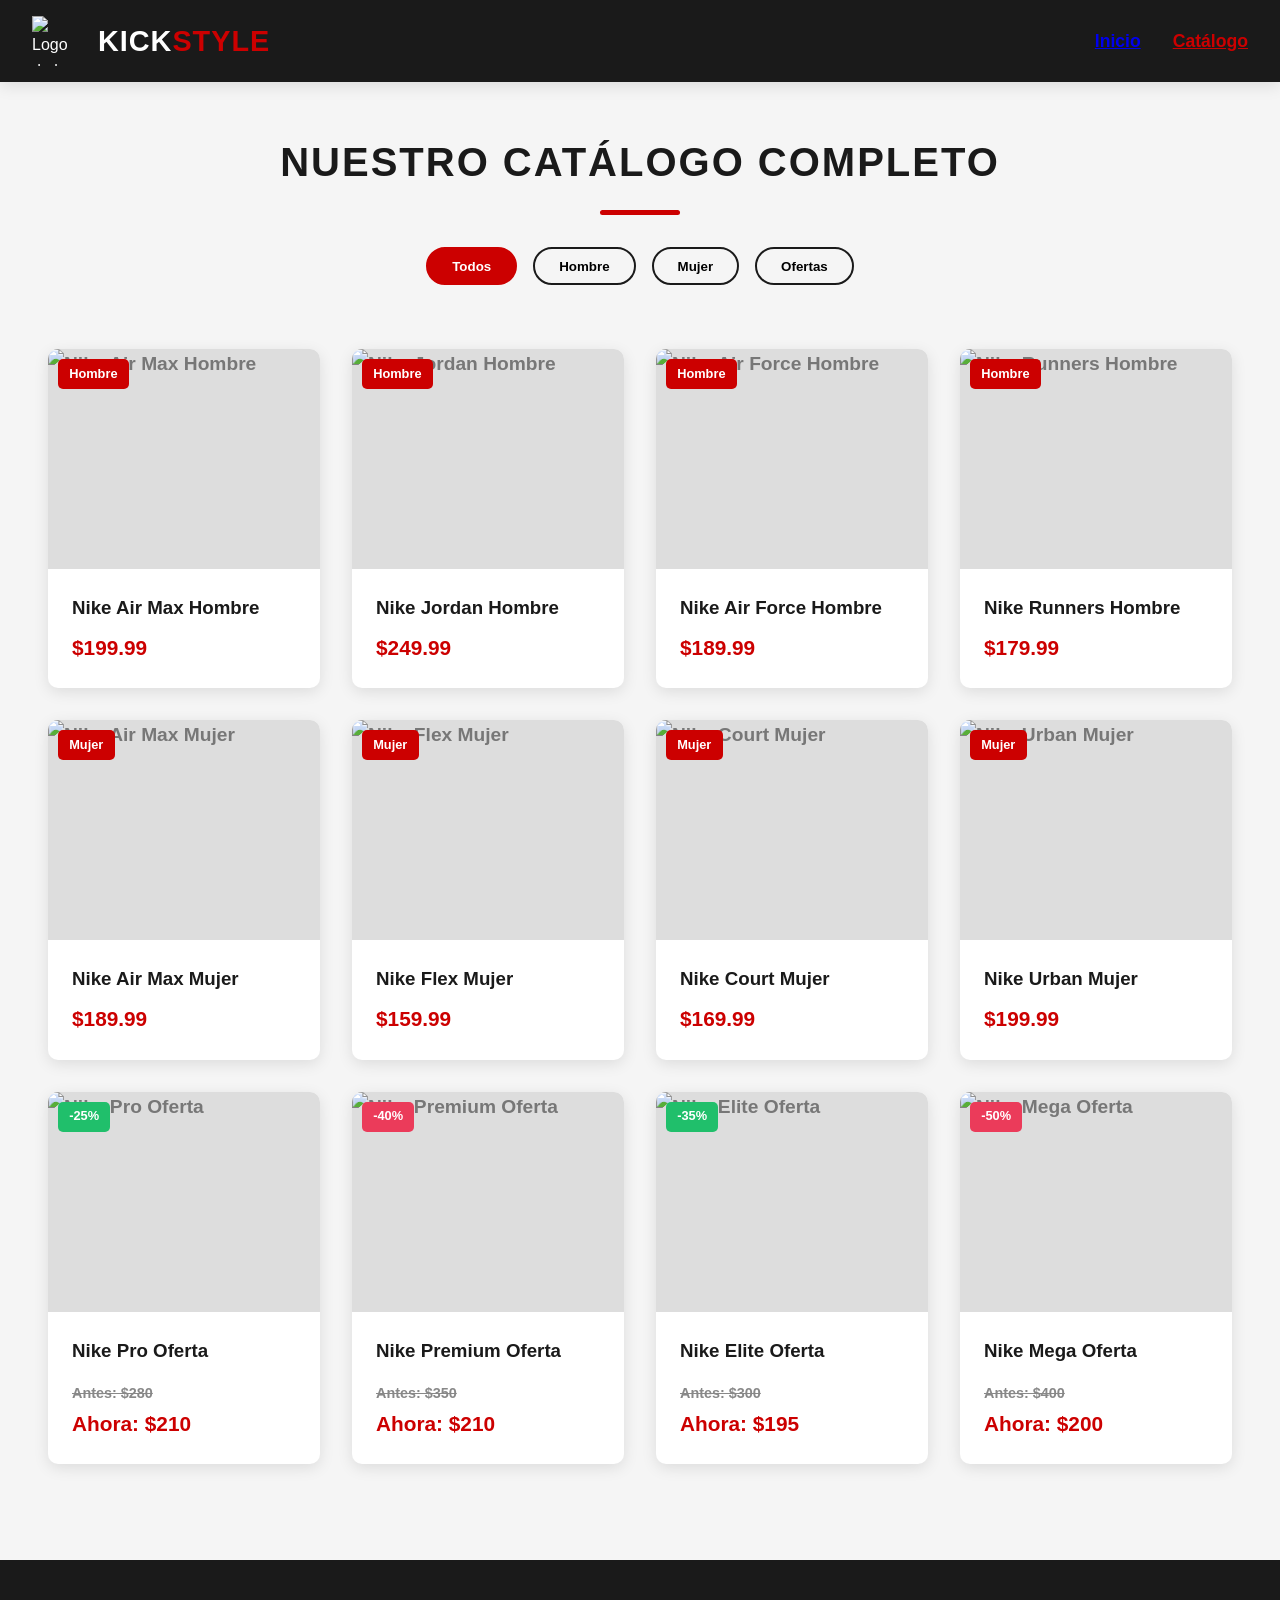
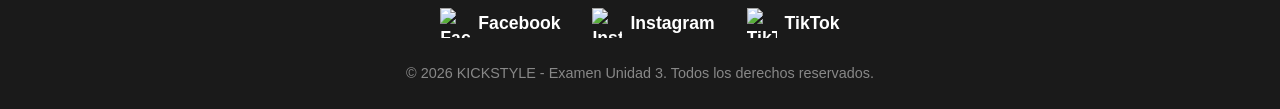
==== page2.html @ 7852f63f "Add files via upload" ====
<!DOCTYPE html>
<html lang="es">
<head>
    <meta charset="UTF-8">
    <meta name="viewport" content="width=device-width, initial-scale=1.0">
    <title>Tienda Tenis - Catálogo</title>
    <link rel="stylesheet" href="style.css">
</head>
<body>

    <header class="header">
        <div class="logo">
            <img src="image/images-2-removebg-preview.png" alt="Logo de la tienda" class="logo-img">
            <h1>KICK<span>STYLE</span></h1>
        </div>
        <nav class="nav">
            <ul>
                <li><a href="index.html">Inicio</a></li>
                <li><a href="page2.html" class="active">Catálogo</a></li>
            </ul>
        </nav>
    </header>

    <main>
        <h2 class="section-title">Nuestro Catálogo Completo</h2>
        
        <div class="filter-buttons">
            <button class="filter-btn active" onclick="filterCatalog('all', event)">Todos</button>
            <button class="filter-btn" onclick="filterCatalog('hombre', event)">Hombre</button>
            <button class="filter-btn" onclick="filterCatalog('mujer', event)">Mujer</button>
            <button class="filter-btn" onclick="filterCatalog('ofertas', event)">Ofertas</button>
        </div>

        <div class="grid-container">
            <!-- Productos Hombre -->
            <div class="card product-item hombre all">
                <div class="card-tag">Hombre</div>
                <div class="card-img"><img src="image/Zapatillas Popmelon.jpg" alt="Nike Air Max Hombre"></div>
                <div class="card-info">
                    <h3>Nike Air Max Hombre</h3>
                    <p class="price">$199.99</p>
                </div>
            </div>
            <div class="card product-item hombre all">
                <div class="card-tag">Hombre</div>
                <div class="card-img"><img src="image/Sneakers Nike AI.png" alt="Nike Jordan Hombre"></div>
                <div class="card-info">
                    <h3>Nike Jordan Hombre</h3>
                    <p class="price">$249.99</p>
                </div>
            </div>
            <div class="card product-item hombre all">
                <div class="card-tag">Hombre</div>
                <div class="card-img"><img src="image/Sneakers AI Generated.jpg" alt="Nike Air Force Hombre"></div>
                <div class="card-info">
                    <h3>Nike Air Force Hombre</h3>
                    <p class="price">$189.99</p>
                </div>
            </div>
            <div class="card product-item hombre all">
                <div class="card-tag">Hombre</div>
                <div class="card-img"><img src="image/Zapatillas gratis 1920.jpg" alt="Nike Runners Hombre"></div>
                <div class="card-info">
                    <h3>Nike Runners Hombre</h3>
                    <p class="price">$179.99</p>
                </div>
            </div>

            <!-- Productos Mujer -->
            <div class="card product-item mujer all">
                <div class="card-tag">Mujer</div>
                <div class="card-img"><img src="image/Zapatillas gratis Pixabay.png" alt="Nike Air Max Mujer"></div>
                <div class="card-info">
                    <h3>Nike Air Max Mujer</h3>
                    <p class="price">$189.99</p>
                </div>
            </div>
            <div class="card product-item mujer all">
                <div class="card-tag">Mujer</div>
                <div class="card-img"><img src="image/Sneakers Nike AI.png" alt="Nike Flex Mujer"></div>
                <div class="card-info">
                    <h3>Nike Flex Mujer</h3>
                    <p class="price">$159.99</p>
                </div>
            </div>
            <div class="card product-item mujer all">
                <div class="card-tag">Mujer</div>
                <div class="card-img"><img src="image/Sneakers AI Generated.jpg" alt="Nike Court Mujer"></div>
                <div class="card-info">
                    <h3>Nike Court Mujer</h3>
                    <p class="price">$169.99</p>
                </div>
            </div>
            <div class="card product-item mujer all">
                <div class="card-tag">Mujer</div>
                <div class="card-img"><img src="image/Zapatillas Popmelon.jpg" alt="Nike Urban Mujer"></div>
                <div class="card-info">
                    <h3>Nike Urban Mujer</h3>
                    <p class="price">$199.99</p>
                </div>
            </div>

            <!-- Productos en Oferta -->
            <div class="card product-item ofertas all">
                <div class="card-tag" style="background: #20bf6b;">-25%</div>
                <div class="card-img"><img src="image/Sneakers Nike AI.png" alt="Nike Pro Oferta"></div>
                <div class="card-info">
                    <h3>Nike Pro Oferta</h3>
                    <p class="price"><span class="old-price">Antes: $280</span><br>Ahora: $210</p>
                </div>
            </div>
            <div class="card product-item ofertas all">
                <div class="card-tag" style="background: #eb3b5a;">-40%</div>
                <div class="card-img"><img src="image/Sneakers AI Generated.jpg" alt="Nike Premium Oferta"></div>
                <div class="card-info">
                    <h3>Nike Premium Oferta</h3>
                    <p class="price"><span class="old-price">Antes: $350</span><br>Ahora: $210</p>
                </div>
            </div>
            <div class="card product-item ofertas all">
                <div class="card-tag" style="background: #20bf6b;">-35%</div>
                <div class="card-img"><img src="image/Zapatillas Popmelon.jpg" alt="Nike Elite Oferta"></div>
                <div class="card-info">
                    <h3>Nike Elite Oferta</h3>
                    <p class="price"><span class="old-price">Antes: $300</span><br>Ahora: $195</p>
                </div>
            </div>
            <div class="card product-item ofertas all">
                <div class="card-tag" style="background: #eb3b5a;">-50%</div>
                <div class="card-img"><img src="image/Zapatillas gratis 1920.jpg" alt="Nike Mega Oferta"></div>
                <div class="card-info">
                    <h3>Nike Mega Oferta</h3>
                    <p class="price"><span class="old-price">Antes: $400</span><br>Ahora: $200</p>
                </div>
            </div>
        </div>
    </main>

    <footer class="footer">
        <div class="social-links">
            <a href="https://www.facebook.com" target="_blank">
                <img src="image/images-2-removebg-preview.png" alt="Facebook">
                <span>Facebook</span>
            </a>
            <a href="https://www.instagram.com" target="_blank">
                <img src="image/images-2-removebg-preview.png" alt="Instagram">
                <span>Instagram</span>
            </a>
            <a href="https://www.tiktok.com" target="_blank">
                <img src="image/images-2-removebg-preview.png" alt="TikTok">
                <span>TikTok</span>
            </a>
        </div>
        <p>&copy; 2026 KICKSTYLE - Examen Unidad 3. Todos los derechos reservados.</p>
    </footer>
    <script src="script.js"></script>
</html>
---- style.css ----
:root {
    --primary: #1a1a1a;
    --accent: #cc0000;
    --light: #f5f5f5;
    --text: #333333;
    --white: #ffffff;
    --shadow: 0 4px 15px rgba(0,0,0,0.1);
    --transition: all 0.3s ease;
    --red: #cc0000;
    --dark-red: #990000;
}

* {
    margin: 0;
    padding: 0;
    box-sizing: border-box;
    font-family: 'Segoe UI', Tahoma, Geneva, Verdana, sans-serif;
}

body {
    background-color: var(--light);
    color: var(--text);
    line-height: 1.6;
}

.a {
    text-decoration: none;
    color: inherit;
}

/* --- HEADER Y NAVEGACIÓN --- */
.header {
    background-color: var(--primary);
    color: var(--white);
    padding: 1rem 2rem;
    position: sticky;
    top: 0;
    z-index: 1000;
    display: flex;
    justify-content: space-between;
    align-items: center;
    box-shadow: var(--shadow);
}

.logo {
    display: flex;
    align-items: center;
    gap: 1rem;
}

.logo-img {
    width: 50px;
    height: 50px;
    object-fit: contain;
}

.logo h1 {
    font-size: 1.8rem;
    font-weight: 800;
    letter-spacing: 1px;
}

.logo span {
    color: var(--red);
}

.nav ul {
    display: flex;
    list-style: none;
    gap: 2rem;
}

.nav a {
    font-weight: 600;
    font-size: 1.1rem;
    cursor: pointer;
    transition: var(--transition);
}

.nav a:hover, .nav a.active {
    color: var(--red);
}

.section-title {
    text-align: center;
    font-size: 2.5rem;
    margin: 3rem 0 2rem;
    position: relative;
    text-transform: uppercase;
    color: var(--primary);
    font-weight: 800;
    letter-spacing: 2px;
}

.section-title::after {
    content: '';
    display: block;
    width: 80px;
    height: 5px;
    background-color: var(--red);
    margin: 1rem auto 0;
    border-radius: 3px;
}

/* --- PRODUCT CARDS (REUTILIZABLES) --- */
.grid-container {
    display: grid;
    grid-template-columns: repeat(4, 1fr);
    gap: 2rem;
    padding: 2rem 3rem;
    max-width: 1400px;
    margin: 0 auto;
}

@media (max-width: 1024px) {
    .grid-container {
        grid-template-columns: repeat(2, 1fr);
    }
}

@media (max-width: 768px) {
    .grid-container {
        grid-template-columns: 1fr;
    }
}

.card {
    background: var(--white);
    border-radius: 10px;
    overflow: hidden;
    box-shadow: var(--shadow);
    transition: var(--transition);
    position: relative;
}

.card:hover {
    transform: translateY(-5px);
    box-shadow: 0 8px 25px rgba(204, 0, 0, 0.2);
}

.card-img {
    width: 100%;
    height: 220px;
    background-color: #ddd;
    display: flex;
    align-items: center;
    justify-content: center;
    font-weight: bold;
    color: #777;
    font-size: 1.2rem;
    overflow: hidden;
}

.card-img img {
    width: 100%;
    height: 100%;
    object-fit: cover;
    display: block;
}

.card-info {
    padding: 1.5rem;
}

.card-info h3 {
    color: var(--primary);
    margin-bottom: 0.5rem;
    font-weight: 700;
}

.card-tag {
    position: absolute;
    top: 10px;
    left: 10px;
    background: var(--red);
    color: var(--white);
    padding: 0.3rem 0.7rem;
    font-size: 0.8rem;
    font-weight: bold;
    border-radius: 5px;
}

.price {
    font-size: 1.3rem;
    font-weight: 700;
    color: var(--red);
    margin-top: 0.5rem;
}

.old-price {
    text-decoration: line-through;
    color: #888;
    font-size: 0.9rem;
    margin-right: 0.5rem;
}

/* --- PÁGINA DE INICIO: Carrusel --- */
.carousel-container {
    max-width: 100%;
    margin: 0 auto;
    position: relative;
    overflow: hidden;
    border-radius: 0;
    box-shadow: none;
    height: 500px;
}

.carousel-track {
    display: flex;
    height: 100%;
    transition: transform 0.5s ease-in-out;
}

.carousel-slide {
    min-width: 100%;
    height: 100%;
    display: flex;
    align-items: center;
    justify-content: center;
    flex-direction: column;
    color: white;
    text-align: center;
    background-size: cover;
    background-position: center;
    position: relative;
}

.carousel-img {
    position: absolute;
    width: 100%;
    height: 100%;
    object-fit: cover;
    top: 0;
    left: 0;
}

.carousel-content {
    position: relative;
    z-index: 2;
    background: rgba(0, 0, 0, 0.4);
    padding: 2rem;
    border-radius: 10px;
}

.carousel-slide h2 {
    font-size: 3.5rem;
    margin-bottom: 1rem;
    font-weight: 800;
    text-shadow: 2px 2px 4px rgba(0, 0, 0, 0.5);
}

.carousel-slide p {
    font-size: 1.3rem;
    text-shadow: 1px 1px 3px rgba(0, 0, 0, 0.5);
}

.carousel-btn {
    position: absolute;
    top: 50%;
    transform: translateY(-50%);
    background: rgba(255, 255, 255, 0.7);
    border: none;
    width: 50px;
    height: 50px;
    border-radius: 50%;
    font-size: 1.5rem;
    cursor: pointer;
    transition: var(--transition);
    z-index: 10;
}

.carousel-btn:hover {
    background: var(--red);
    color: white;
}

.btn-prev {
    left: 20px;
}

.btn-next {
    right: 20px;
}

/* Sucursales */
.sucursales-container {
    display: grid;
    grid-template-columns: repeat(3, 1fr);
    gap: 2rem;
    padding: 0 2rem 3rem;
    max-width: 1400px;
    margin: 0 auto;
}

@media (max-width: 1024px) {
    .sucursales-container {
        grid-template-columns: repeat(2, 1fr);
    }
}

@media (max-width: 768px) {
    .sucursales-container {
        grid-template-columns: 1fr;
    }
}

.sucursal-card {
    background: var(--white);
    padding: 2rem;
    border-radius: 10px;
    box-shadow: var(--shadow);
    border-left: 5px solid var(--red);
}

.sucursal-card h3 {
    color: var(--primary);
    margin-bottom: 1rem;
    font-size: 1.5rem;
    font-weight: 800;
}

.sucursal-img {
    width: 100%;
    height: 250px;
    object-fit: cover;
    border-radius: 8px;
    margin: 1rem 0;
    display: block;
}

.sucursal-info {
    display: flex;
    align-items: flex-start;
    gap: 1rem;
    margin: 1rem 0;
    font-size: 1rem;
}

.sucursal-info img {
    width: 25px;
    height: 25px;
    flex-shrink: 0;
    margin-top: 0.25rem;
}

.sucursal-info p {
    margin: 0;
}

/* --- PÁGINA DE CATÁLOGO: Filtros --- */
.filter-buttons {
    display: flex;
    justify-content: center;
    gap: 1rem;
    margin-bottom: 2rem;
    flex-wrap: wrap;
}

.filter-btn {
    padding: 0.6rem 1.5rem;
    border: 2px solid var(--primary);
    background: transparent;
    font-weight: 600;
    border-radius: 25px;
    cursor: pointer;
    transition: var(--transition);
}

.filter-btn.active, .filter-btn:hover {
    background: var(--red);
    color: var(--white);
    border-color: var(--red);
}

/* --- FOOTER --- */
.footer {
    background-color: var(--primary);
    color: var(--white);
    text-align: center;
    padding: 3rem 2rem 1.5rem;
    margin-top: 4rem;
}

.social-links {
    display: flex;
    justify-content: center;
    gap: 2rem;
    margin-bottom: 1.5rem;
    flex-wrap: wrap;
}

.social-links a {
    font-size: 1.1rem;
    font-weight: 600;
    transition: var(--transition);
    display: flex;
    align-items: center;
    gap: 0.5rem;
    text-decoration: none;
    color: var(--white);
}

.social-links a:hover {
    color: var(--red);
}

.social-links img {
    width: 30px;
    height: 30px;
}

footer p {
    font-size: 0.9rem;
    color: #888;
}
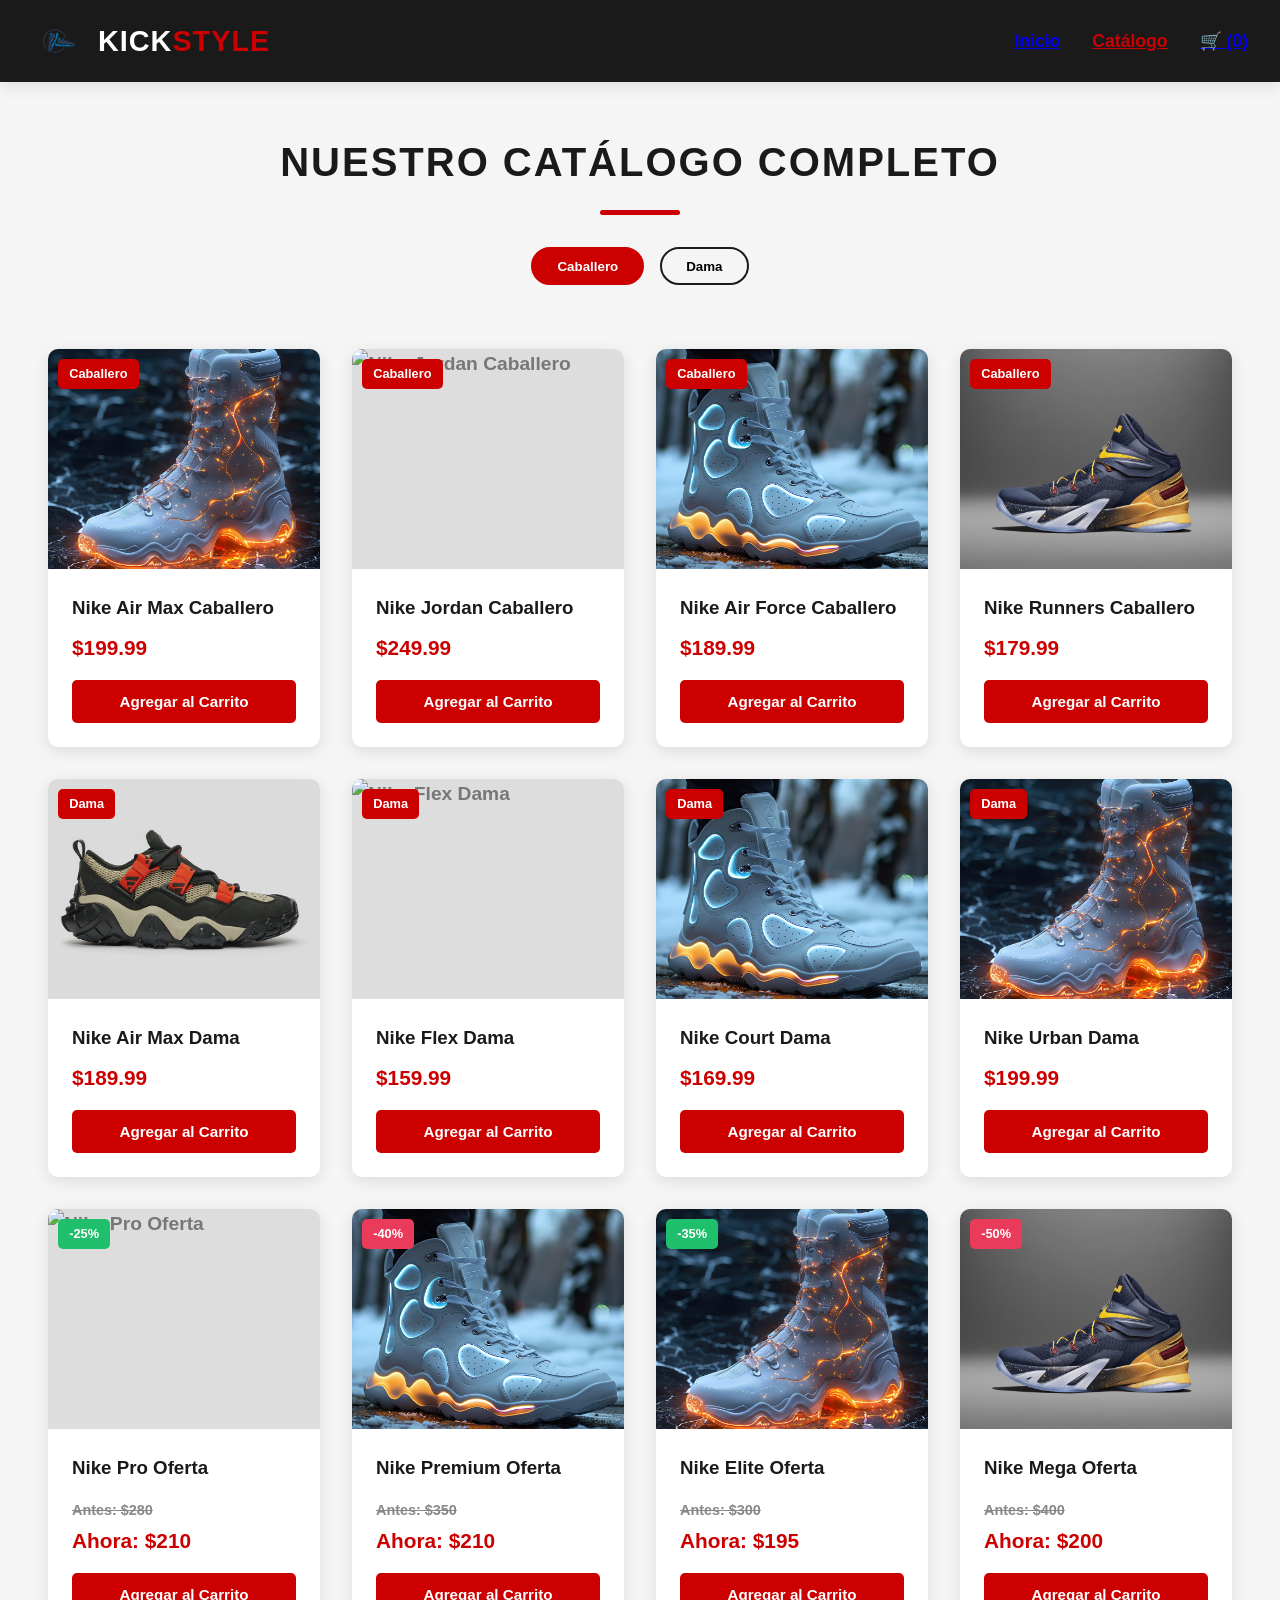
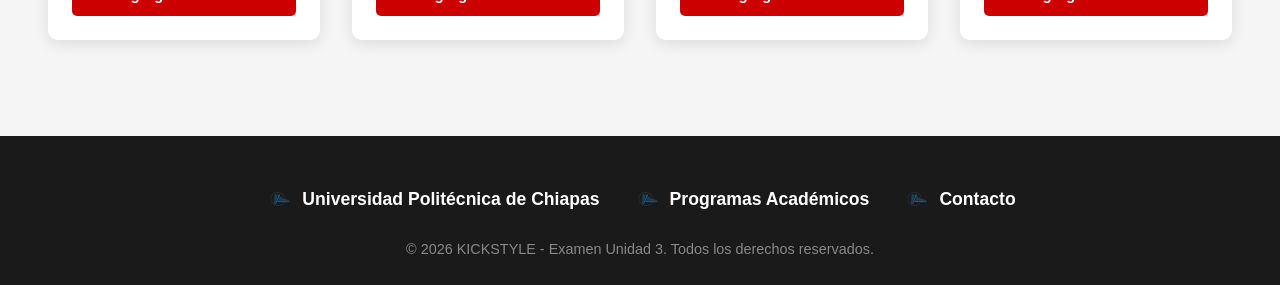
==== commit 7280a2dd: "Revise product items and update footer links Updated product categories and images for 'Caballero' a" ====
--- a/page2.html
+++ b/page2.html
@@ -10,13 +10,14 @@
 
     <header class="header">
         <div class="logo">
-            <img src="image/images-2-removebg-preview.png" alt="Logo de la tienda" class="logo-img">
+            <img src="/images-2-removebg-preview.png" alt="Logo de la tienda" class="logo-img">
             <h1>KICK<span>STYLE</span></h1>
         </div>
         <nav class="nav">
             <ul>
                 <li><a href="index.html">Inicio</a></li>
                 <li><a href="page2.html" class="active">Catálogo</a></li>
+                <li><a href="carrito.html" class="carrito-icon">🛒 (0)</a></li>
             </ul>
         </nav>
     </header>
@@ -25,112 +26,122 @@
         <h2 class="section-title">Nuestro Catálogo Completo</h2>
         
         <div class="filter-buttons">
-            <button class="filter-btn active" onclick="filterCatalog('all', event)">Todos</button>
-            <button class="filter-btn" onclick="filterCatalog('hombre', event)">Hombre</button>
-            <button class="filter-btn" onclick="filterCatalog('mujer', event)">Mujer</button>
-            <button class="filter-btn" onclick="filterCatalog('ofertas', event)">Ofertas</button>
+            <button class="filter-btn active" onclick="filterCatalog('caballero', event)">Caballero</button>
+            <button class="filter-btn" onclick="filterCatalog('dama', event)">Dama</button>
         </div>
 
         <div class="grid-container">
-            <!-- Productos Hombre -->
-            <div class="card product-item hombre all">
-                <div class="card-tag">Hombre</div>
-                <div class="card-img"><img src="image/Zapatillas Popmelon.jpg" alt="Nike Air Max Hombre"></div>
+            <!-- Productos Caballero -->
+            <div class="card product-item caballero all">
+                <div class="card-tag">Caballero</div>
+                <div class="card-img"><img src="/Zapatillas Popmelon.jpg" alt="Nike Air Max Caballero"></div>
                 <div class="card-info">
-                    <h3>Nike Air Max Hombre</h3>
+                    <h3>Nike Air Max Caballero</h3>
                     <p class="price">$199.99</p>
+                    <button class="btn-carrito" onclick="agregarAlCarrito('Nike Air Max Caballero', '199.99', 'image/Zapatillas Popmelon.jpg', 'Caballero')">Agregar al Carrito</button>
                 </div>
             </div>
-            <div class="card product-item hombre all">
-                <div class="card-tag">Hombre</div>
-                <div class="card-img"><img src="image/Sneakers Nike AI.png" alt="Nike Jordan Hombre"></div>
+            <div class="card product-item caballero all">
+                <div class="card-tag">Caballero</div>
+                <div class="card-img"><img src="/Sneakers Nike AI.png" alt="Nike Jordan Caballero"></div>
                 <div class="card-info">
-                    <h3>Nike Jordan Hombre</h3>
+                    <h3>Nike Jordan Caballero</h3>
                     <p class="price">$249.99</p>
+                    <button class="btn-carrito" onclick="agregarAlCarrito('Nike Jordan Caballero', '249.99', 'image/Sneakers Nike AI.png', 'Caballero')">Agregar al Carrito</button>
                 </div>
             </div>
-            <div class="card product-item hombre all">
-                <div class="card-tag">Hombre</div>
-                <div class="card-img"><img src="image/Sneakers AI Generated.jpg" alt="Nike Air Force Hombre"></div>
+            <div class="card product-item caballero all">
+                <div class="card-tag">Caballero</div>
+                <div class="card-img"><img src="/Sneakers AI Generated.jpg" alt="Nike Air Force Caballero"></div>
                 <div class="card-info">
-                    <h3>Nike Air Force Hombre</h3>
+                    <h3>Nike Air Force Caballero</h3>
                     <p class="price">$189.99</p>
+                    <button class="btn-carrito" onclick="agregarAlCarrito('Nike Air Force Caballero', '189.99', 'image/Sneakers AI Generated.jpg', 'Caballero')">Agregar al Carrito</button>
                 </div>
             </div>
-            <div class="card product-item hombre all">
-                <div class="card-tag">Hombre</div>
-                <div class="card-img"><img src="image/Zapatillas gratis 1920.jpg" alt="Nike Runners Hombre"></div>
+            <div class="card product-item caballero all">
+                <div class="card-tag">Caballero</div>
+                <div class="card-img"><img src="/Zapatillas gratis 1920.jpg" alt="Nike Runners Caballero"></div>
                 <div class="card-info">
-                    <h3>Nike Runners Hombre</h3>
+                    <h3>Nike Runners Caballero</h3>
                     <p class="price">$179.99</p>
+                    <button class="btn-carrito" onclick="agregarAlCarrito('Nike Runners Caballero', '179.99', 'image/Zapatillas gratis 1920.jpg', 'Caballero')">Agregar al Carrito</button>
                 </div>
             </div>
 
-            <!-- Productos Mujer -->
-            <div class="card product-item mujer all">
-                <div class="card-tag">Mujer</div>
-                <div class="card-img"><img src="image/Zapatillas gratis Pixabay.png" alt="Nike Air Max Mujer"></div>
+            <!-- Productos Dama -->
+            <div class="card product-item dama all">
+                <div class="card-tag">Dama</div>
+                <div class="card-img"><img src="/Zapatillas gratis Pixabay.png" alt="Nike Air Max Dama"></div>
                 <div class="card-info">
-                    <h3>Nike Air Max Mujer</h3>
+                    <h3>Nike Air Max Dama</h3>
                     <p class="price">$189.99</p>
+                    <button class="btn-carrito" onclick="agregarAlCarrito('Nike Air Max Dama', '189.99', 'image/Zapatillas gratis Pixabay.png', 'Dama')">Agregar al Carrito</button>
                 </div>
             </div>
-            <div class="card product-item mujer all">
-                <div class="card-tag">Mujer</div>
-                <div class="card-img"><img src="image/Sneakers Nike AI.png" alt="Nike Flex Mujer"></div>
+            <div class="card product-item dama all">
+                <div class="card-tag">Dama</div>
+                <div class="card-img"><img src="/Sneakers Nike AI.png" alt="Nike Flex Dama"></div>
                 <div class="card-info">
-                    <h3>Nike Flex Mujer</h3>
+                    <h3>Nike Flex Dama</h3>
                     <p class="price">$159.99</p>
+                    <button class="btn-carrito" onclick="agregarAlCarrito('Nike Flex Dama', '159.99', 'image/Sneakers Nike AI.png', 'Dama')">Agregar al Carrito</button>
                 </div>
             </div>
-            <div class="card product-item mujer all">
-                <div class="card-tag">Mujer</div>
-                <div class="card-img"><img src="image/Sneakers AI Generated.jpg" alt="Nike Court Mujer"></div>
+            <div class="card product-item dama all">
+                <div class="card-tag">Dama</div>
+                <div class="card-img"><img src="/Sneakers AI Generated.jpg" alt="Nike Court Dama"></div>
                 <div class="card-info">
-                    <h3>Nike Court Mujer</h3>
+                    <h3>Nike Court Dama</h3>
                     <p class="price">$169.99</p>
+                    <button class="btn-carrito" onclick="agregarAlCarrito('Nike Court Dama', '169.99', 'image/Sneakers AI Generated.jpg', 'Dama')">Agregar al Carrito</button>
                 </div>
             </div>
-            <div class="card product-item mujer all">
-                <div class="card-tag">Mujer</div>
-                <div class="card-img"><img src="image/Zapatillas Popmelon.jpg" alt="Nike Urban Mujer"></div>
+            <div class="card product-item dama all">
+                <div class="card-tag">Dama</div>
+                <div class="card-img"><img src="/Zapatillas Popmelon.jpg" alt="Nike Urban Dama"></div>
                 <div class="card-info">
-                    <h3>Nike Urban Mujer</h3>
+                    <h3>Nike Urban Dama</h3>
                     <p class="price">$199.99</p>
+                    <button class="btn-carrito" onclick="agregarAlCarrito('Nike Urban Dama', '199.99', 'image/Zapatillas Popmelon.jpg', 'Dama')">Agregar al Carrito</button>
                 </div>
             </div>
 
             <!-- Productos en Oferta -->
             <div class="card product-item ofertas all">
                 <div class="card-tag" style="background: #20bf6b;">-25%</div>
-                <div class="card-img"><img src="image/Sneakers Nike AI.png" alt="Nike Pro Oferta"></div>
+                <div class="card-img"><img src="/Sneakers Nike AI.png" alt="Nike Pro Oferta"></div>
                 <div class="card-info">
                     <h3>Nike Pro Oferta</h3>
                     <p class="price"><span class="old-price">Antes: $280</span><br>Ahora: $210</p>
+                    <button class="btn-carrito" onclick="agregarAlCarrito('Nike Pro Oferta', '210.00', 'image/Sneakers Nike AI.png', 'Oferta')">Agregar al Carrito</button>
                 </div>
             </div>
             <div class="card product-item ofertas all">
                 <div class="card-tag" style="background: #eb3b5a;">-40%</div>
-                <div class="card-img"><img src="image/Sneakers AI Generated.jpg" alt="Nike Premium Oferta"></div>
+                <div class="card-img"><img src="/Sneakers AI Generated.jpg" alt="Nike Premium Oferta"></div>
                 <div class="card-info">
                     <h3>Nike Premium Oferta</h3>
                     <p class="price"><span class="old-price">Antes: $350</span><br>Ahora: $210</p>
+                    <button class="btn-carrito" onclick="agregarAlCarrito('Nike Premium Oferta', '210.00', 'image/Sneakers AI Generated.jpg', 'Oferta')">Agregar al Carrito</button>
                 </div>
             </div>
             <div class="card product-item ofertas all">
                 <div class="card-tag" style="background: #20bf6b;">-35%</div>
-                <div class="card-img"><img src="image/Zapatillas Popmelon.jpg" alt="Nike Elite Oferta"></div>
+                <div class="card-img"><img src="/Zapatillas Popmelon.jpg" alt="Nike Elite Oferta"></div>
                 <div class="card-info">
                     <h3>Nike Elite Oferta</h3>
                     <p class="price"><span class="old-price">Antes: $300</span><br>Ahora: $195</p>
+                    <button class="btn-carrito" onclick="agregarAlCarrito('Nike Elite Oferta', '195.00', 'image/Zapatillas Popmelon.jpg', 'Oferta')">Agregar al Carrito</button>
                 </div>
             </div>
             <div class="card product-item ofertas all">
                 <div class="card-tag" style="background: #eb3b5a;">-50%</div>
-                <div class="card-img"><img src="image/Zapatillas gratis 1920.jpg" alt="Nike Mega Oferta"></div>
+                <div class="card-img"><img src="/Zapatillas gratis 1920.jpg" alt="Nike Mega Oferta"></div>
                 <div class="card-info">
                     <h3>Nike Mega Oferta</h3>
                     <p class="price"><span class="old-price">Antes: $400</span><br>Ahora: $200</p>
+                    <button class="btn-carrito" onclick="agregarAlCarrito('Nike Mega Oferta', '200.00', 'image/Zapatillas gratis 1920.jpg', 'Oferta')">Agregar al Carrito</button>
                 </div>
             </div>
         </div>
@@ -138,20 +149,20 @@
 
     <footer class="footer">
         <div class="social-links">
-            <a href="https://www.facebook.com" target="_blank">
-                <img src="image/images-2-removebg-preview.png" alt="Facebook">
-                <span>Facebook</span>
+            <a href="https://www.upchiapas.edu.mx" target="_blank">
+                <img src="/images-2-removebg-preview.png" alt="UPChiapas">
+                <span>Universidad Politécnica de Chiapas</span>
             </a>
-            <a href="https://www.instagram.com" target="_blank">
-                <img src="image/images-2-removebg-preview.png" alt="Instagram">
-                <span>Instagram</span>
+            <a href="https://www.upchiapas.edu.mx/programas" target="_blank">
+                <img src="/images-2-removebg-preview.png" alt="Programas UPChiapas">
+                <span>Programas Académicos</span>
             </a>
-            <a href="https://www.tiktok.com" target="_blank">
-                <img src="image/images-2-removebg-preview.png" alt="TikTok">
-                <span>TikTok</span>
+            <a href="https://www.upchiapas.edu.mx/contacto" target="_blank">
+                <img src="/images-2-removebg-preview.png" alt="Contacto UPChiapas">
+                <span>Contacto</span>
             </a>
         </div>
         <p>&copy; 2026 KICKSTYLE - Examen Unidad 3. Todos los derechos reservados.</p>
     </footer>
     <script src="script.js"></script>
-</html>+</html>
--- a/style.css
+++ b/style.css
@@ -414,3 +414,562 @@
     font-size: 0.9rem;
     color: #888;
 }
+
+/* --- BOTÓN CARRITO --- */
+.btn-carrito {
+    width: 100%;
+    padding: 0.8rem;
+    margin-top: 1rem;
+    background: var(--red);
+    color: var(--white);
+    border: none;
+    border-radius: 5px;
+    font-weight: 700;
+    font-size: 0.95rem;
+    cursor: pointer;
+    transition: var(--transition);
+}
+
+.btn-carrito:hover {
+    background: var(--dark-red);
+    transform: translateY(-2px);
+}
+ .carrito-container {
+            max-width: 1200px;
+            margin: 2rem auto;
+            padding: 0 2rem;
+        }
+
+        .carrito-vacio {
+            text-align: center;
+            padding: 4rem 2rem;
+            background: var(--white);
+            border-radius: 10px;
+            box-shadow: var(--shadow);
+        }
+
+        .carrito-vacio h3 {
+            color: var(--primary);
+            margin-bottom: 1rem;
+            font-size: 1.5rem;
+        }
+
+        .carrito-vacio a {
+            display: inline-block;
+            margin-top: 2rem;
+            padding: 0.8rem 2rem;
+            background: var(--red);
+            color: var(--white);
+            text-decoration: none;
+            border-radius: 5px;
+            transition: var(--transition);
+        }
+
+        .carrito-vacio a:hover {
+            background: var(--dark-red);
+            transform: translateY(-2px);
+        }
+
+        .carrito-table {
+            width: 100%;
+            background: var(--white);
+            border-collapse: collapse;
+            border-radius: 10px;
+            overflow: hidden;
+            box-shadow: var(--shadow);
+        }
+
+        .carrito-table thead {
+            background: var(--primary);
+            color: var(--white);
+        }
+
+        .carrito-table th {
+            padding: 1.5rem;
+            text-align: left;
+            font-weight: 700;
+            border-bottom: 3px solid var(--red);
+        }
+
+        .carrito-table td {
+            padding: 1.5rem;
+            border-bottom: 1px solid #eee;
+        }
+
+        .carrito-table tbody tr:hover {
+            background: #f9f9f9;
+        }
+
+        .producto-carrito {
+            display: flex;
+            align-items: center;
+            gap: 1rem;
+        }
+
+        .producto-carrito img {
+            width: 80px;
+            height: 80px;
+            object-fit: cover;
+            border-radius: 8px;
+        }
+
+        .producto-info h4 {
+            color: var(--primary);
+            margin: 0;
+            font-size: 1rem;
+        }
+
+        .producto-info p {
+            color: #888;
+            margin: 0.25rem 0;
+            font-size: 0.9rem;
+        }
+
+        .cantidad-input {
+            width: 60px;
+            padding: 0.5rem;
+            border: 2px solid #ddd;
+            border-radius: 5px;
+            text-align: center;
+            font-weight: 600;
+        }
+
+        .cantidad-input:focus {
+            border-color: var(--red);
+            outline: none;
+        }
+
+        .btn-eliminar {
+            padding: 0.5rem 1rem;
+            background: #ff6b6b;
+            color: var(--white);
+            border: none;
+            border-radius: 5px;
+            cursor: pointer;
+            transition: var(--transition);
+            font-size: 0.9rem;
+        }
+
+        .btn-eliminar:hover {
+            background: #ff5252;
+        }
+
+        .carrito-resumen {
+            margin-top: 2rem;
+            background: var(--white);
+            padding: 2rem;
+            border-radius: 10px;
+            box-shadow: var(--shadow);
+            max-width: 400px;
+            margin-left: auto;
+        }
+
+        .resumen-item {
+            display: flex;
+            justify-content: space-between;
+            padding: 0.8rem 0;
+            border-bottom: 1px solid #eee;
+            font-size: 1rem;
+        }
+
+        .resumen-total {
+            display: flex;
+            justify-content: space-between;
+            padding: 1.5rem 0;
+            font-size: 1.3rem;
+            font-weight: 700;
+            color: var(--red);
+        }
+
+        .carrito-acciones {
+            display: flex;
+            gap: 1rem;
+            margin-top: 2rem;
+        }
+
+        .btn-comprar, .btn-seguir {
+            flex: 1;
+            padding: 1rem;
+            border: none;
+            border-radius: 5px;
+            font-size: 1rem;
+            font-weight: 700;
+            cursor: pointer;
+            transition: var(--transition);
+            text-decoration: none;
+            text-align: center;
+        }
+
+        .btn-comprar {
+            background: var(--red);
+            color: var(--white);
+        }
+
+        .btn-comprar:hover {
+            background: var(--dark-red);
+            transform: translateY(-2px);
+        }
+
+        .btn-seguir {
+            background: #eee;
+            color: var(--primary);
+            border: 2px solid var(--primary);
+        }
+
+        .btn-seguir:hover {
+            background: var(--light);
+        }
+
+.logo span {
+    color: var(--red);
+}
+
+.nav ul {
+    display: flex;
+    list-style: none;
+    gap: 2rem;
+}
+
+.nav a {
+    font-weight: 600;
+    font-size: 1.1rem;
+    cursor: pointer;
+    transition: var(--transition);
+}
+
+.nav a:hover, .nav a.active {
+    color: var(--red);
+}
+
+.section-title {
+    text-align: center;
+    font-size: 2.5rem;
+    margin: 3rem 0 2rem;
+    position: relative;
+    text-transform: uppercase;
+    color: var(--primary);
+    font-weight: 800;
+    letter-spacing: 2px;
+}
+
+.section-title::after {
+    content: '';
+    display: block;
+    width: 80px;
+    height: 5px;
+    background-color: var(--red);
+    margin: 1rem auto 0;
+    border-radius: 3px;
+}
+
+/* --- PRODUCT CARDS (REUTILIZABLES) --- */
+.grid-container {
+    display: grid;
+    grid-template-columns: repeat(4, 1fr);
+    gap: 2rem;
+    padding: 2rem 3rem;
+    max-width: 1400px;
+    margin: 0 auto;
+}
+
+@media (max-width: 1024px) {
+    .grid-container {
+        grid-template-columns: repeat(2, 1fr);
+    }
+}
+
+@media (max-width: 768px) {
+    .grid-container {
+        grid-template-columns: 1fr;
+    }
+}
+
+.card {
+    background: var(--white);
+    border-radius: 10px;
+    overflow: hidden;
+    box-shadow: var(--shadow);
+    transition: var(--transition);
+    position: relative;
+}
+
+.card:hover {
+    transform: translateY(-5px);
+    box-shadow: 0 8px 25px rgba(204, 0, 0, 0.2);
+}
+
+.card-img {
+    width: 100%;
+    height: 220px;
+    background-color: #ddd;
+    display: flex;
+    align-items: center;
+    justify-content: center;
+    font-weight: bold;
+    color: #777;
+    font-size: 1.2rem;
+    overflow: hidden;
+}
+
+.card-img img {
+    width: 100%;
+    height: 100%;
+    object-fit: cover;
+    display: block;
+}
+
+.card-info {
+    padding: 1.5rem;
+}
+
+.card-info h3 {
+    color: var(--primary);
+    margin-bottom: 0.5rem;
+    font-weight: 700;
+}
+
+.card-tag {
+    position: absolute;
+    top: 10px;
+    left: 10px;
+    background: var(--red);
+    color: var(--white);
+    padding: 0.3rem 0.7rem;
+    font-size: 0.8rem;
+    font-weight: bold;
+    border-radius: 5px;
+}
+
+.price {
+    font-size: 1.3rem;
+    font-weight: 700;
+    color: var(--red);
+    margin-top: 0.5rem;
+}
+
+.old-price {
+    text-decoration: line-through;
+    color: #888;
+    font-size: 0.9rem;
+    margin-right: 0.5rem;
+}
+
+/* --- PÁGINA DE INICIO: Carrusel --- */
+.carousel-container {
+    max-width: 100%;
+    margin: 0 auto;
+    position: relative;
+    overflow: hidden;
+    border-radius: 0;
+    box-shadow: none;
+    height: 500px;
+}
+
+.carousel-track {
+    display: flex;
+    height: 100%;
+    transition: transform 0.5s ease-in-out;
+}
+
+.carousel-slide {
+    min-width: 100%;
+    height: 100%;
+    display: flex;
+    align-items: center;
+    justify-content: center;
+    flex-direction: column;
+    color: white;
+    text-align: center;
+    background-size: cover;
+    background-position: center;
+    position: relative;
+}
+
+.carousel-img {
+    position: absolute;
+    width: 100%;
+    height: 100%;
+    object-fit: cover;
+    top: 0;
+    left: 0;
+}
+
+.carousel-content {
+    position: relative;
+    z-index: 2;
+    background: rgba(0, 0, 0, 0.4);
+    padding: 2rem;
+    border-radius: 10px;
+}
+
+.carousel-slide h2 {
+    font-size: 3.5rem;
+    margin-bottom: 1rem;
+    font-weight: 800;
+    text-shadow: 2px 2px 4px rgba(0, 0, 0, 0.5);
+}
+
+.carousel-slide p {
+    font-size: 1.3rem;
+    text-shadow: 1px 1px 3px rgba(0, 0, 0, 0.5);
+}
+
+.carousel-btn {
+    position: absolute;
+    top: 50%;
+    transform: translateY(-50%);
+    background: rgba(255, 255, 255, 0.7);
+    border: none;
+    width: 50px;
+    height: 50px;
+    border-radius: 50%;
+    font-size: 1.5rem;
+    cursor: pointer;
+    transition: var(--transition);
+    z-index: 10;
+}
+
+.carousel-btn:hover {
+    background: var(--red);
+    color: white;
+}
+
+.btn-prev {
+    left: 20px;
+}
+
+.btn-next {
+    right: 20px;
+}
+
+/* Sucursales */
+.sucursales-container {
+    display: grid;
+    grid-template-columns: repeat(3, 1fr);
+    gap: 2rem;
+    padding: 0 2rem 3rem;
+    max-width: 1400px;
+    margin: 0 auto;
+}
+
+@media (max-width: 1024px) {
+    .sucursales-container {
+        grid-template-columns: repeat(2, 1fr);
+    }
+}
+
+@media (max-width: 768px) {
+    .sucursales-container {
+        grid-template-columns: 1fr;
+    }
+}
+
+.sucursal-card {
+    background: var(--white);
+    padding: 2rem;
+    border-radius: 10px;
+    box-shadow: var(--shadow);
+    border-left: 5px solid var(--red);
+}
+
+.sucursal-card h3 {
+    color: var(--primary);
+    margin-bottom: 1rem;
+    font-size: 1.5rem;
+    font-weight: 800;
+}
+
+.sucursal-img {
+    width: 100%;
+    height: 250px;
+    object-fit: cover;
+    border-radius: 8px;
+    margin: 1rem 0;
+    display: block;
+}
+
+.sucursal-info {
+    display: flex;
+    align-items: flex-start;
+    gap: 1rem;
+    margin: 1rem 0;
+    font-size: 1rem;
+}
+
+.sucursal-info img {
+    width: 25px;
+    height: 25px;
+    flex-shrink: 0;
+    margin-top: 0.25rem;
+}
+
+.sucursal-info p {
+    margin: 0;
+}
+
+/* --- PÁGINA DE CATÁLOGO: Filtros --- */
+.filter-buttons {
+    display: flex;
+    justify-content: center;
+    gap: 1rem;
+    margin-bottom: 2rem;
+    flex-wrap: wrap;
+}
+
+.filter-btn {
+    padding: 0.6rem 1.5rem;
+    border: 2px solid var(--primary);
+    background: transparent;
+    font-weight: 600;
+    border-radius: 25px;
+    cursor: pointer;
+    transition: var(--transition);
+}
+
+.filter-btn.active, .filter-btn:hover {
+    background: var(--red);
+    color: var(--white);
+    border-color: var(--red);
+}
+
+/* --- FOOTER --- */
+.footer {
+    background-color: var(--primary);
+    color: var(--white);
+    text-align: center;
+    padding: 3rem 2rem 1.5rem;
+    margin-top: 4rem;
+}
+
+.social-links {
+    display: flex;
+    justify-content: center;
+    gap: 2rem;
+    margin-bottom: 1.5rem;
+    flex-wrap: wrap;
+}
+
+.social-links a {
+    font-size: 1.1rem;
+    font-weight: 600;
+    transition: var(--transition);
+    display: flex;
+    align-items: center;
+    gap: 0.5rem;
+    text-decoration: none;
+    color: var(--white);
+}
+
+.social-links a:hover {
+    color: var(--red);
+}
+
+.social-links img {
+    width: 30px;
+    height: 30px;
+}
+
+footer p {
+    font-size: 0.9rem;
+    color: #888;
+}
